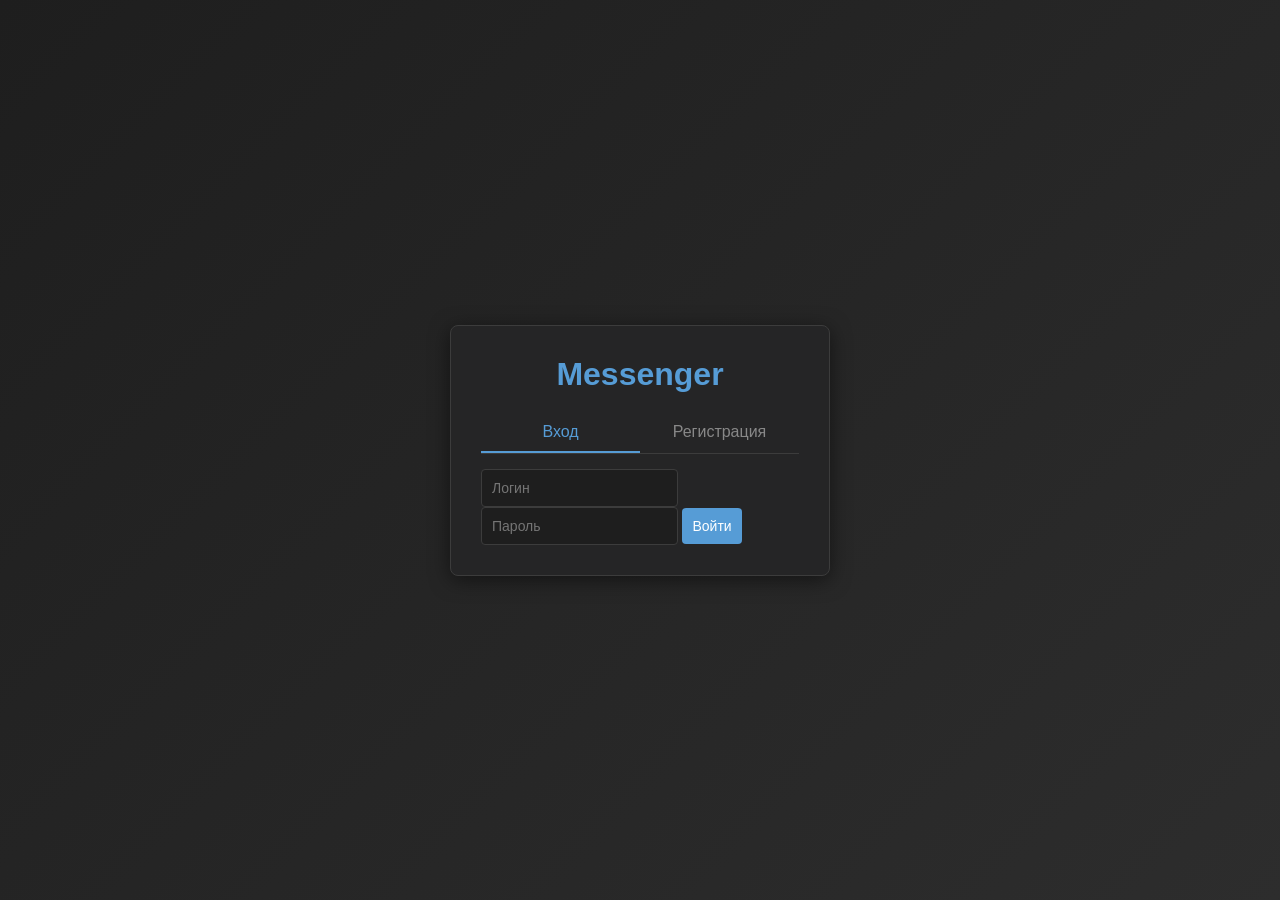
==== frontend/index.html @ b1cd84fe "Создание frontend части, изменение бэка под фронт (исправление недочетов логики эндпоинтов и взятия " ====
<!DOCTYPE html>
<html lang="ru">
<head>
    <meta charset="UTF-8">
    <meta name="viewport" content="width=device-width, initial-scale=1.0">
    <title>Messenger</title>
    <link rel="stylesheet" href="css/style.css">
</head>
<body>

    <!-- ============================================ -->
    <!-- СТРАНИЦА АВТОРИЗАЦИИ (пока не залогинен)    -->
    <!-- ============================================ -->
    <div id="authPage" class="auth-page">
        <div class="auth-container">
            <h1>Messenger</h1>

            <!-- Вкладки: Вход / Регистрация -->
            <div class="tabs">
                <div id="tabLogin" class="tab active" onclick="showLoginForm(); clearAuthError();">Вход</div>
                <div id="tabRegister" class="tab" onclick="showRegisterForm(); clearAuthError();">Регистрация</div>
            </div>

            <!-- Ошибка авторизации -->
            <div id="authError" class="auth-error" style="display:none;"></div>

            <!-- Форма входа -->
            <div id="loginForm" class="auth-form">
                <input id="loginInput" type="text" placeholder="Логин" autocomplete="username">
                <input id="passwordInput" type="password" placeholder="Пароль" autocomplete="current-password">
                <button onclick="handleLogin()">Войти</button>
            </div>

            <!-- Форма регистрации -->
            <div id="registerForm" class="auth-form" style="display:none;">
                <input id="regLoginInput" type="text" placeholder="Логин" autocomplete="off">
                <input id="regPasswordInput" type="password" placeholder="Пароль (мин. 4 символа)" autocomplete="new-password">
                <input id="regNameInput" type="text" placeholder="Имя" autocomplete="off">
                <input id="regSurnameInput" type="text" placeholder="Фамилия (опционально)" autocomplete="off">
                <button onclick="handleRegister()">Зарегистрироваться</button>
            </div>
        </div>
    </div>

    <!-- ============================================ -->
    <!-- ГЛАВНАЯ СТРАНИЦА                             -->
    <!-- ============================================ -->
    <div id="mainPage" class="main-page" style="display:none;">

        <!-- Шапка -->
        <div class="header">
            <span class="header-title">Messenger</span>
            <span id="userDisplayName" class="header-user">Пользователь</span>
            <span id="userCodeDisplay" class="header-usercode"></span>
            <button class="theme-btn" onclick="toggleTheme()" title="Переключить тему">☀</button>
            <button class="logout-btn" onclick="logout()">Выйти</button>
        </div>

        <!-- Основной контент -->
        <div class="content">

            <!-- ======================================== -->
            <!-- ЛЕВАЯ ПАНЕЛЬ (список каналов)            -->
            <!-- ======================================== -->
            <div class="left-panel">
                <h2>Каналы</h2>

                <!-- Создание канала (сворачиваемое) -->
                <button class="toggle-btn" onclick="toggleCreateChannel()">+ Создать канал</button>
                <div id="createChannelPanel" class="create-channel" style="display:none;">
                    <input id="newChannelName" type="text" placeholder="Название">
                    <input id="newChannelDesc" type="text" placeholder="Описание">
                    <button onclick="createChannel()">Создать</button>
                    <button class="cancel-btn" onclick="toggleCreateChannel()">Отмена</button>
                </div>

                <!-- Поиск каналов -->
                <input id="channelSearch" type="text" class="search-input"
                       placeholder="Поиск каналов..." oninput="searchChannels()">

                <!-- Список каналов -->
                <div id="channelList" class="channel-list"></div>

                <!-- Пагинация каналов -->
                <div class="pagination">
                    <button onclick="prevChannelsPage()">←</button>
                    <span id="channelPageInfo">1</span>
                    <button onclick="nextChannelsPage()">→</button>
                </div>
            </div>

            <!-- ======================================== -->
            <!-- ПРАВАЯ ПАНЕЛЬ                            -->
            <!-- ======================================== -->
            <div class="right-panel">

                <!-- Приветствие (когда канал не выбран) -->
                <div id="welcomePanel" class="panel welcome-panel">
                    <h2>Добро пожаловать!</h2>
                    <p>Выберите канал слева, чтобы начать общение.</p>
                </div>

                <!-- Чат (когда выбран канал) -->
                <div id="rightPanel" class="panel right-content" style="display:none;">

                    <!-- Шапка чата: название + кнопка "О канале" -->
                    <div class="chat-header">
                        <h2 id="chatChannelName" class="chat-title">Канал</h2>
                        <button id="channelInfoBtn" class="info-btn">О канале</button>
                    </div>

                    <!-- Сообщения -->
                    <div id="messagesContainer" class="messages-container"></div>

                    <!-- Пагинация сообщений -->
                    <div class="pagination pagination-msg">
                        <button onclick="prevMessagesPage()">←</button>
                        <span id="messagesPageInfo">1</span>
                        <button onclick="nextMessagesPage()">→</button>
                    </div>

                    <!-- Панель отправки сообщения -->
                    <div class="message-input-area">
                        <textarea id="messageInput" class="message-input"
                                  placeholder="Введите сообщение..."
                                  onkeydown="handleMessageKey(event)"></textarea>
                        <button class="send-btn" onclick="sendMessage()">Отправить</button>
                    </div>
                </div>

                <!-- Страница "О канале" -->
                <div id="channelInfoPanel" class="panel channel-info-panel" style="display:none;">

                    <!-- Кнопка "Назад к чату" -->
                    <div class="info-header">
                        <button id="backToChatBtn" class="back-btn">← Назад к чату</button>
                    </div>

                    <h2>О канале</h2>

                    <!-- Основная информация -->
                    <div class="info-section">
                        <div class="info-row">
                            <span class="info-label">Название:</span>
                            <span id="infoName" class="info-value"></span>
                        </div>
                        <div class="info-row">
                            <span class="info-label">Описание:</span>
                            <span id="infoDescription" class="info-value"></span>
                        </div>
                        <div class="info-row">
                            <span class="info-label">Дата создания:</span>
                            <span id="infoDate" class="info-value"></span>
                        </div>
                        <div class="info-row">
                            <span class="info-label">Владелец:</span>
                            <span id="infoOwner" class="info-value"></span>
                        </div>
                    </div>

                    <!-- Участники -->
                    <h3>Участники</h3>
                    <div id="membersList" class="members-list"></div>

                    <!-- Пагинация участников -->
                    <div class="pagination pagination-members">
                        <button onclick="prevMembersPage()">←</button>
                        <span id="membersPageInfo">1</span>
                        <button onclick="nextMembersPage()">→</button>
                    </div>

                    <!-- Инструменты владельца -->
                    <div id="ownerTools" class="owner-tools" style="display:none;">
                        <h3>Управление каналом</h3>

                        <!-- Редактирование -->
                        <div class="tool-section">
                            <h4>Редактировать канал</h4>
                            <input id="editName" type="text" placeholder="Название">
                            <input id="editDescription" type="text" placeholder="Описание">
                            <button onclick="updateChannel()">Сохранить</button>
                        </div>

                        <!-- Добавление участника -->
                        <div class="tool-section">
                            <h4>Добавить участника</h4>
                            <input id="addMemberInput" type="text" placeholder="Код пользователя">
                            <button onclick="addMember()">Добавить</button>
                        </div>

                        <!-- Удаление канала -->
                        <div class="tool-section">
                            <h4>Опасная зона</h4>
                            <button class="danger-btn" onclick="deleteCurrentChannel()">Удалить канал</button>
                        </div>
                    </div>
                </div>

            </div>
        </div>
    </div>

    <!-- ============================================ -->
    <!-- ПОДКЛЮЧЕНИЕ СКРИПТОВ                         -->
    <!-- ============================================ -->
    <script src="js/api.js"></script>
    <script src="js/app.js"></script>

</body>
</html>
---- frontend/css/style.css ----
/* ============================================ */
/* ОСНОВНЫЕ СТИЛИ ДЛЯ MESSENGER               */
/* ============================================ */

* {
    margin: 0;
    padding: 0;
    box-sizing: border-box;
}

body {
    font-family: 'Segoe UI', Tahoma, Arial, sans-serif;
    background: #1e1e1e;
    color: #d4d4d4;
    height: 100vh;
    overflow: hidden;
}

/* ============================================ */
/* СТРАНИЦА АВТОРИЗАЦИИ                        */
/* ============================================ */

.auth-page {
    display: flex;
    justify-content: center;
    align-items: center;
    height: 100vh;
    background: linear-gradient(135deg, #1e1e1e, #2d2d2d);
}

.auth-container {
    background: #252526;
    border: 1px solid #3c3c3c;
    border-radius: 8px;
    padding: 30px;
    width: 380px;
    box-shadow: 0 4px 20px rgba(0,0,0,0.5);
}

.auth-container h1 {
    text-align: center;
    margin-bottom: 20px;
    color: #569cd6;
}

.tabs {
    display: flex;
    margin-bottom: 15px;
    border-bottom: 1px solid #3c3c3c;
}

.tab {
    flex: 1;
    text-align: center;
    padding: 10px;
    cursor: pointer;
    color: #888;
    transition: 0.2s;
}

.tab:hover {
    color: #d4d4d4;
}

.tab.active {
    color: #569cd6;
    border-bottom: 2px solid #569cd6;
}

.auth-error {
    background: #5a1d1d;
    border: 1px solid #8b3a3a;
    color: #f48771;
    padding: 8px;
    border-radius: 4px;
    margin-bottom: 10px;
    text-align: center;
}

.auth-form {
    display: flex;
    flex-direction: column;
    gap: 10px;
}

.auth-form input {
    padding: 10px;
    border: 1px solid #3c3c3c;
    border-radius: 4px;
    background: #1e1e1e;
    color: #d4d4d4;
    font-size: 14px;
}

.auth-form input:focus {
    outline: none;
    border-color: #569cd6;
}

.auth-form button {
    padding: 10px;
    background: #569cd6;
    color: #fff;
    border: none;
    border-radius: 4px;
    font-size: 14px;
    cursor: pointer;
    transition: 0.2s;
}

.auth-form button:hover {
    background: #4b8cc5;
}

/* ============================================ */
/* ГЛАВНАЯ СТРАНИЦА                            */
/* ============================================ */

.main-page {
    display: flex;
    flex-direction: column;
    height: 100vh;
}

.header {
    display: flex;
    align-items: center;
    padding: 10px 20px;
    background: #2d2d2d;
    border-bottom: 1px solid #3c3c3c;
    gap: 15px;
}

.header-title {
    font-size: 18px;
    font-weight: bold;
    color: #569cd6;
}

.header-user {
    margin-left: auto;
    color: #888;
}

.header-usercode {
    color: #569cd6;
    font-size: 12px;
    word-break: break-all;
}

.theme-btn {
    padding: 5px 12px;
    background: #2d2d2d;
    color: #d4d4d4;
    border: 1px solid #3c3c3c;
    border-radius: 4px;
    cursor: pointer;
    font-size: 16px;
}

.theme-btn:hover {
    background: #3c3c3c;
}

.logout-btn {
    padding: 5px 15px;
    background: #5a1d1d;
    color: #f48771;
    border: 1px solid #8b3a3a;
    border-radius: 4px;
    cursor: pointer;
}

.logout-btn:hover {
    background: #6d2222;
}

/* ============================================ */
/* ОСНОВНОЙ КОНТЕНТ (левая + правая панели)    */
/* ============================================ */

.content {
    display: flex;
    flex: 1;
    overflow: hidden;
}

/* ============================================ */
/* ЛЕВАЯ ПАНЕЛЬ (каналы)                       */
/* ============================================ */

.left-panel {
    width: 30%;
    min-width: 250px;
    background: #252526;
    border-right: 1px solid #3c3c3c;
    display: flex;
    flex-direction: column;
    padding: 15px;
}

.left-panel h2 {
    color: #569cd6;
    margin-bottom: 10px;
}

/* Кнопка показать/скрыть создание канала */
.toggle-btn {
    width: 100%;
    padding: 8px;
    background: #2d8c3e;
    color: #fff;
    border: none;
    border-radius: 4px;
    cursor: pointer;
    margin-bottom: 8px;
}

.toggle-btn:hover {
    background: #36a34a;
}

/* Панель создания канала (сворачиваемая) */
.create-channel {
    display: flex;
    flex-direction: column;
    gap: 5px;
    margin-bottom: 10px;
    padding: 10px;
    background: #1e1e1e;
    border: 1px solid #3c3c3c;
    border-radius: 4px;
}

.create-channel input {
    padding: 8px;
    border: 1px solid #3c3c3c;
    border-radius: 4px;
    background: #252526;
    color: #d4d4d4;
    font-size: 13px;
}

.create-channel .create-channel-row {
    display: flex;
    gap: 5px;
}

.create-channel button {
    flex: 1;
    padding: 8px;
    background: #2d8c3e;
    color: #fff;
    border: none;
    border-radius: 4px;
    cursor: pointer;
}

.create-channel button:hover {
    background: #36a34a;
}

.cancel-btn {
    background: #3c3c3c !important;
    color: #d4d4d4 !important;
}

.cancel-btn:hover {
    background: #555 !important;
}

.search-input {
    padding: 8px;
    border: 1px solid #3c3c3c;
    border-radius: 4px;
    background: #1e1e1e;
    color: #d4d4d4;
    margin-bottom: 10px;
    font-size: 13px;
}

.search-input:focus {
    outline: none;
    border-color: #569cd6;
}

.channel-list {
    flex: 1;
    overflow-y: auto;
    margin-bottom: 10px;
}

.channel-btn {
    display: block;
    width: 100%;
    padding: 10px;
    text-align: left;
    background: #1e1e1e;
    color: #d4d4d4;
    border: 1px solid #3c3c3c;
    border-radius: 4px;
    margin-bottom: 4px;
    cursor: pointer;
    transition: 0.2s;
    border-left: 3px solid transparent;
}

.channel-btn:hover {
    background: #2d2d2d;
    border-color: #569cd6;
}

.channel-btn.active {
    background: #2d2d2d;
    border-color: #569cd6;
    color: #569cd6;
}

.channel-btn.has-unread {
    border-left-color: #569cd6;
    background: #1a2a3c;
}

.channel-empty {
    text-align: center;
    color: #888;
    padding: 20px;
}

/* Пагинация */
.pagination {
    display: flex;
    justify-content: space-between;
    align-items: center;
    padding-top: 8px;
    border-top: 1px solid #3c3c3c;
}

.pagination button {
    padding: 5px 12px;
    background: #2d2d2d;
    color: #d4d4d4;
    border: 1px solid #3c3c3c;
    border-radius: 4px;
    cursor: pointer;
}

.pagination button:hover {
    background: #3c3c3c;
}

.pagination span {
    color: #888;
    font-size: 13px;
}

/* Пагинация сообщений (между сообщениями и полем ввода) */
.pagination-msg {
    padding: 6px 12px;
    background: #252526;
}

/* Пагинация участников на странице "о канале" */
.pagination-members {
    margin-top: 6px;
    padding: 6px 0;
    border-top: none;
}

/* ============================================ */
/* ПРАВАЯ ПАНЕЛЬ                               */
/* ============================================ */

.right-panel {
    flex: 1;
    display: flex;
    flex-direction: column;
    overflow: hidden;
}

.panel {
    flex: 1;
    display: flex;
    flex-direction: column;
    overflow: hidden;
}

/* Приветствие */
.welcome-panel {
    display: flex;
    flex-direction: column;
    justify-content: center;
    align-items: center;
    color: #888;
}

.welcome-panel h2 {
    color: #569cd6;
    margin-bottom: 10px;
}

/* ============================================ */
/* ЧАТ                                          */
/* ============================================ */

.right-content {
    display: flex;
    flex-direction: column;
}

.chat-header {
    display: flex;
    align-items: center;
    padding: 12px 20px;
    background: #2d2d2d;
    border-bottom: 1px solid #3c3c3c;
}

.chat-title {
    flex: 1;
    color: #569cd6;
    font-size: 16px;
}

.info-btn {
    padding: 6px 14px;
    background: #2d2d2d;
    color: #569cd6;
    border: 1px solid #569cd6;
    border-radius: 4px;
    cursor: pointer;
    font-size: 13px;
}

.info-btn:hover {
    background: #3c3c3c;
}

/* Контейнер сообщений */
.messages-container {
    flex: 1;
    overflow-y: auto;
    padding: 15px;
    display: flex;
    flex-direction: column;
    gap: 8px;
}

.msg-empty {
    text-align: center;
    color: #888;
    padding: 30px;
}

.message {
    max-width: 70%;
    padding: 10px 14px;
    background: #2d2d2d;
    border: 1px solid #3c3c3c;
    border-radius: 8px;
    align-self: flex-start;
}

.message.my-message {
    align-self: flex-end;
    background: #1a3a5c;
    border-color: #569cd6;
}

.msg-sender {
    font-size: 12px;
    color: #569cd6;
    margin-bottom: 4px;
}

.msg-text {
    font-size: 14px;
    margin-bottom: 4px;
    word-break: break-word;
}

.msg-date {
    font-size: 11px;
    color: #888;
}

.msg-actions {
    margin-top: 6px;
    display: flex;
    gap: 4px;
}

.msg-btn {
    padding: 2px 8px;
    background: #3c3c3c;
    color: #d4d4d4;
    border: 1px solid #555;
    border-radius: 3px;
    cursor: pointer;
    font-size: 12px;
}

.msg-btn:hover {
    background: #555;
}

.msg-btn.delete {
    color: #f48771;
    border-color: #8b3a3a;
}

.msg-btn.delete:hover {
    background: #5a1d1d;
}

/* Панель ввода сообщения */
.message-input-area {
    display: flex;
    padding: 12px;
    background: #2d2d2d;
    border-top: 1px solid #3c3c3c;
    gap: 8px;
}

.message-input {
    flex: 1;
    padding: 10px;
    border: 1px solid #3c3c3c;
    border-radius: 4px;
    background: #1e1e1e;
    color: #d4d4d4;
    font-size: 14px;
    resize: none;
    height: 44px;
}

.message-input:focus {
    outline: none;
    border-color: #569cd6;
}

.send-btn {
    padding: 10px 20px;
    background: #569cd6;
    color: #fff;
    border: none;
    border-radius: 4px;
    cursor: pointer;
    font-size: 14px;
}

.send-btn:hover {
    background: #4b8cc5;
}

/* ============================================ */
/* СТРАНИЦА "О КАНАЛЕ"                         */
/* ============================================ */

.channel-info-panel {
    padding: 20px;
    overflow-y: auto;
}

.info-header {
    margin-bottom: 15px;
}

.back-btn {
    padding: 6px 14px;
    background: #2d2d2d;
    color: #569cd6;
    border: 1px solid #569cd6;
    border-radius: 4px;
    cursor: pointer;
}

.back-btn:hover {
    background: #3c3c3c;
}

.channel-info-panel h2 {
    color: #569cd6;
    margin-bottom: 15px;
}

.channel-info-panel h3 {
    color: #569cd6;
    margin: 20px 0 10px;
}

.channel-info-panel h4 {
    color: #888;
    margin-bottom: 8px;
    font-size: 14px;
}

.info-section {
    background: #252526;
    border: 1px solid #3c3c3c;
    border-radius: 6px;
    padding: 15px;
}

.info-row {
    display: flex;
    justify-content: space-between;
    padding: 6px 0;
    border-bottom: 1px solid #3c3c3c;
}

.info-row:last-child {
    border-bottom: none;
}

.info-label {
    color: #888;
    font-size: 14px;
}

.info-value {
    color: #d4d4d4;
    font-size: 14px;
    max-width: 60%;
    text-align: right;
    word-break: break-word;
}

.members-list {
    background: #252526;
    border: 1px solid #3c3c3c;
    border-radius: 6px;
    padding: 10px;
}

.member-item {
    padding: 6px 10px;
    border-bottom: 1px solid #3c3c3c;
    font-size: 14px;
    display: flex;
    align-items: center;
}

.member-item:last-child {
    border-bottom: none;
}

/* Инструменты владельца */
.owner-tools {
    margin-top: 20px;
}

.tool-section {
    background: #252526;
    border: 1px solid #3c3c3c;
    border-radius: 6px;
    padding: 15px;
    margin-bottom: 10px;
}

.tool-section input {
    padding: 8px;
    border: 1px solid #3c3c3c;
    border-radius: 4px;
    background: #1e1e1e;
    color: #d4d4d4;
    font-size: 13px;
    width: 100%;
    margin-bottom: 6px;
}

.tool-section button {
    padding: 8px 16px;
    background: #569cd6;
    color: #fff;
    border: none;
    border-radius: 4px;
    cursor: pointer;
}

.tool-section button:hover {
    background: #4b8cc5;
}

.danger-btn {
    background: #8b3a3a !important;
    color: #f48771 !important;
}

.danger-btn:hover {
    background: #a34444 !important;
}

/* ============================================ */
/* СКРОЛЛБАР                                    */
/* ============================================ */

::-webkit-scrollbar {
    width: 8px;
}

::-webkit-scrollbar-track {
    background: #1e1e1e;
}

::-webkit-scrollbar-thumb {
    background: #3c3c3c;
    border-radius: 4px;
}

::-webkit-scrollbar-thumb:hover {
    background: #555;
}

/* ============================================ */
/* СВЕТЛАЯ ТЕМА                                 */
/* ============================================ */

body.light-theme {
    background: #f5f5f5;
    color: #333;
}

body.light-theme .auth-page {
    background: linear-gradient(135deg, #e8e8e8, #d0d0d0);
}

body.light-theme .auth-container {
    background: #fff;
    border-color: #ddd;
}

body.light-theme .auth-container h1 {
    color: #1a73e8;
}

body.light-theme .tab {
    color: #888;
}

body.light-theme .tab.active {
    color: #1a73e8;
    border-bottom-color: #1a73e8;
}

body.light-theme .auth-error {
    background: #fce4e4;
    border-color: #e8a0a0;
    color: #c0392b;
}

body.light-theme .auth-form input {
    background: #fff;
    border-color: #ddd;
    color: #333;
}

body.light-theme .auth-form input:focus {
    border-color: #1a73e8;
}

body.light-theme .auth-form button {
    background: #1a73e8;
}

body.light-theme .auth-form button:hover {
    background: #1557b0;
}

body.light-theme .header {
    background: #fff;
    border-bottom-color: #ddd;
}

body.light-theme .header-title {
    color: #1a73e8;
}

body.light-theme .header-user {
    color: #888;
}

body.light-theme .header-usercode {
    color: #1a73e8;
}

body.light-theme .theme-btn {
    background: #e8e8e8;
    color: #555;
    border-color: #ddd;
}

body.light-theme .theme-btn:hover {
    background: #ddd;
}

body.light-theme .left-panel {
    background: #fff;
    border-right-color: #ddd;
}

body.light-theme .left-panel h2 {
    color: #1a73e8;
}

body.light-theme .toggle-btn {
    background: #27ae60;
}

body.light-theme .toggle-btn:hover {
    background: #2ecc71;
}

body.light-theme .create-channel {
    background: #f5f5f5;
    border-color: #ddd;
}

body.light-theme .create-channel input {
    background: #fff;
    border-color: #ddd;
    color: #333;
}

body.light-theme .search-input {
    background: #fff;
    border-color: #ddd;
    color: #333;
}

body.light-theme .search-input:focus {
    border-color: #1a73e8;
}

body.light-theme .channel-list {
    background: transparent;
}

body.light-theme .channel-btn {
    background: #f5f5f5;
    color: #333;
    border-color: #e0e0e0;
}

body.light-theme .channel-btn:hover {
    background: #e8e8e8;
    border-color: #1a73e8;
}

body.light-theme .channel-btn.active {
    background: #e3f2fd;
    border-color: #1a73e8;
    color: #1a73e8;
}

body.light-theme .channel-btn.has-unread {
    border-left-color: #1a73e8;
    background: #e8f0fe;
}

body.light-theme .channel-empty {
    color: #888;
}

body.light-theme .pagination {
    border-top-color: #ddd;
}

body.light-theme .pagination button {
    background: #e8e8e8;
    color: #333;
    border-color: #ddd;
}

body.light-theme .pagination button:hover {
    background: #ddd;
}

body.light-theme .pagination span {
    color: #888;
}

body.light-theme .chat-header {
    background: #fff;
    border-bottom-color: #ddd;
}

body.light-theme .chat-title {
    color: #1a73e8;
}

body.light-theme .info-btn {
    background: #e8e8e8;
    color: #1a73e8;
    border-color: #1a73e8;
}

body.light-theme .info-btn:hover {
    background: #ddd;
}

body.light-theme .messages-container {
    background: #fafafa;
}

body.light-theme .msg-empty {
    color: #888;
}

body.light-theme .message {
    background: #fff;
    border-color: #e0e0e0;
}

body.light-theme .message.my-message {
    background: #e3f2fd;
    border-color: #1a73e8;
}

body.light-theme .msg-sender {
    color: #1a73e8;
}

body.light-theme .msg-date {
    color: #888;
}

body.light-theme .msg-btn {
    background: #e8e8e8;
    color: #333;
    border-color: #ccc;
}

body.light-theme .msg-btn:hover {
    background: #ddd;
}

body.light-theme .message-input-area {
    background: #fff;
    border-top-color: #ddd;
}

body.light-theme .message-input {
    background: #fff;
    border-color: #ddd;
    color: #333;
}

body.light-theme .message-input:focus {
    border-color: #1a73e8;
}

body.light-theme .send-btn {
    background: #1a73e8;
}

body.light-theme .send-btn:hover {
    background: #1557b0;
}

body.light-theme .channel-info-panel {
    background: #fafafa;
}

body.light-theme .back-btn {
    background: #e8e8e8;
    color: #1a73e8;
    border-color: #1a73e8;
}

body.light-theme .back-btn:hover {
    background: #ddd;
}

body.light-theme .channel-info-panel h2,
body.light-theme .channel-info-panel h3 {
    color: #1a73e8;
}

body.light-theme .channel-info-panel h4 {
    color: #888;
}

body.light-theme .info-section {
    background: #fff;
    border-color: #e0e0e0;
}

body.light-theme .info-row {
    border-bottom-color: #eee;
}

body.light-theme .info-label {
    color: #888;
}

body.light-theme .info-value {
    color: #333;
}

body.light-theme .members-list {
    background: #fff;
    border-color: #e0e0e0;
}

body.light-theme .member-item {
    border-bottom-color: #eee;
}

body.light-theme .tool-section {
    background: #fff;
    border-color: #e0e0e0;
}

body.light-theme .tool-section input {
    background: #fff;
    border-color: #ddd;
    color: #333;
}

body.light-theme .tool-section button {
    background: #1a73e8;
}

body.light-theme .tool-section button:hover {
    background: #1557b0;
}

body.light-theme .welcome-panel {
    color: #888;
}

body.light-theme .welcome-panel h2 {
    color: #1a73e8;
}

body.light-theme ::-webkit-scrollbar-track {
    background: #f0f0f0;
}

body.light-theme ::-webkit-scrollbar-thumb {
    background: #ccc;
}

body.light-theme ::-webkit-scrollbar-thumb:hover {
    background: #aaa;
}
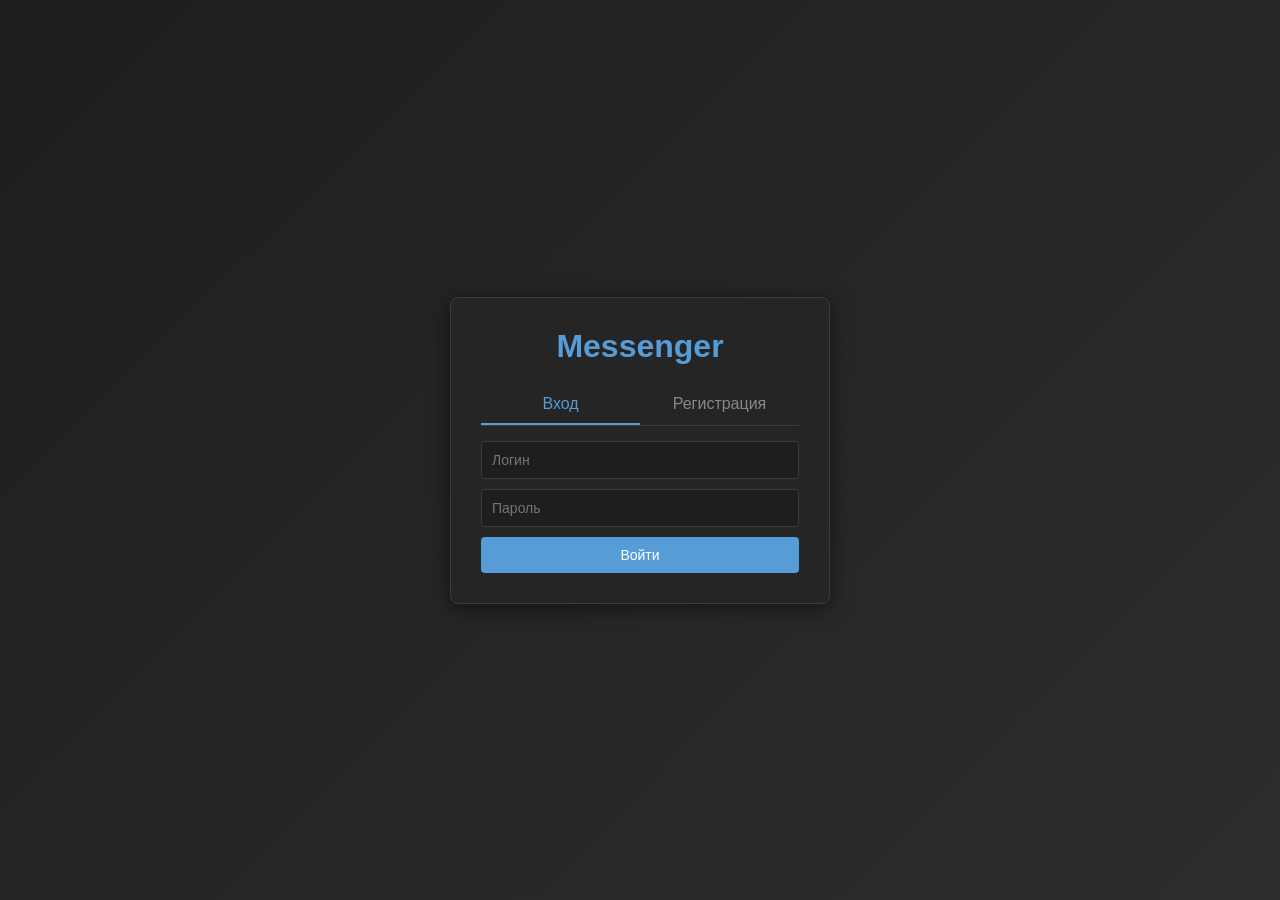
==== commit 4e206aea: "Декомпозиция клиентской логики (frontend) на файлы, добавление подробной документации на проект" ====
--- a/frontend/index.html
+++ b/frontend/index.html
@@ -7,204 +7,14 @@
     <link rel="stylesheet" href="css/style.css">
 </head>
 <body>
-
-    <!-- ============================================ -->
-    <!-- СТРАНИЦА АВТОРИЗАЦИИ (пока не залогинен)    -->
-    <!-- ============================================ -->
-    <div id="authPage" class="auth-page">
-        <div class="auth-container">
-            <h1>Messenger</h1>
-
-            <!-- Вкладки: Вход / Регистрация -->
-            <div class="tabs">
-                <div id="tabLogin" class="tab active" onclick="showLoginForm(); clearAuthError();">Вход</div>
-                <div id="tabRegister" class="tab" onclick="showRegisterForm(); clearAuthError();">Регистрация</div>
-            </div>
-
-            <!-- Ошибка авторизации -->
-            <div id="authError" class="auth-error" style="display:none;"></div>
-
-            <!-- Форма входа -->
-            <div id="loginForm" class="auth-form">
-                <input id="loginInput" type="text" placeholder="Логин" autocomplete="username">
-                <input id="passwordInput" type="password" placeholder="Пароль" autocomplete="current-password">
-                <button onclick="handleLogin()">Войти</button>
-            </div>
-
-            <!-- Форма регистрации -->
-            <div id="registerForm" class="auth-form" style="display:none;">
-                <input id="regLoginInput" type="text" placeholder="Логин" autocomplete="off">
-                <input id="regPasswordInput" type="password" placeholder="Пароль (мин. 4 символа)" autocomplete="new-password">
-                <input id="regNameInput" type="text" placeholder="Имя" autocomplete="off">
-                <input id="regSurnameInput" type="text" placeholder="Фамилия (опционально)" autocomplete="off">
-                <button onclick="handleRegister()">Зарегистрироваться</button>
-            </div>
-        </div>
-    </div>
-
-    <!-- ============================================ -->
-    <!-- ГЛАВНАЯ СТРАНИЦА                             -->
-    <!-- ============================================ -->
-    <div id="mainPage" class="main-page" style="display:none;">
-
-        <!-- Шапка -->
-        <div class="header">
-            <span class="header-title">Messenger</span>
-            <span id="userDisplayName" class="header-user">Пользователь</span>
-            <span id="userCodeDisplay" class="header-usercode"></span>
-            <button class="theme-btn" onclick="toggleTheme()" title="Переключить тему">☀</button>
-            <button class="logout-btn" onclick="logout()">Выйти</button>
-        </div>
-
-        <!-- Основной контент -->
-        <div class="content">
-
-            <!-- ======================================== -->
-            <!-- ЛЕВАЯ ПАНЕЛЬ (список каналов)            -->
-            <!-- ======================================== -->
-            <div class="left-panel">
-                <h2>Каналы</h2>
-
-                <!-- Создание канала (сворачиваемое) -->
-                <button class="toggle-btn" onclick="toggleCreateChannel()">+ Создать канал</button>
-                <div id="createChannelPanel" class="create-channel" style="display:none;">
-                    <input id="newChannelName" type="text" placeholder="Название">
-                    <input id="newChannelDesc" type="text" placeholder="Описание">
-                    <button onclick="createChannel()">Создать</button>
-                    <button class="cancel-btn" onclick="toggleCreateChannel()">Отмена</button>
-                </div>
-
-                <!-- Поиск каналов -->
-                <input id="channelSearch" type="text" class="search-input"
-                       placeholder="Поиск каналов..." oninput="searchChannels()">
-
-                <!-- Список каналов -->
-                <div id="channelList" class="channel-list"></div>
-
-                <!-- Пагинация каналов -->
-                <div class="pagination">
-                    <button onclick="prevChannelsPage()">←</button>
-                    <span id="channelPageInfo">1</span>
-                    <button onclick="nextChannelsPage()">→</button>
-                </div>
-            </div>
-
-            <!-- ======================================== -->
-            <!-- ПРАВАЯ ПАНЕЛЬ                            -->
-            <!-- ======================================== -->
-            <div class="right-panel">
-
-                <!-- Приветствие (когда канал не выбран) -->
-                <div id="welcomePanel" class="panel welcome-panel">
-                    <h2>Добро пожаловать!</h2>
-                    <p>Выберите канал слева, чтобы начать общение.</p>
-                </div>
-
-                <!-- Чат (когда выбран канал) -->
-                <div id="rightPanel" class="panel right-content" style="display:none;">
-
-                    <!-- Шапка чата: название + кнопка "О канале" -->
-                    <div class="chat-header">
-                        <h2 id="chatChannelName" class="chat-title">Канал</h2>
-                        <button id="channelInfoBtn" class="info-btn">О канале</button>
-                    </div>
-
-                    <!-- Сообщения -->
-                    <div id="messagesContainer" class="messages-container"></div>
-
-                    <!-- Пагинация сообщений -->
-                    <div class="pagination pagination-msg">
-                        <button onclick="prevMessagesPage()">←</button>
-                        <span id="messagesPageInfo">1</span>
-                        <button onclick="nextMessagesPage()">→</button>
-                    </div>
-
-                    <!-- Панель отправки сообщения -->
-                    <div class="message-input-area">
-                        <textarea id="messageInput" class="message-input"
-                                  placeholder="Введите сообщение..."
-                                  onkeydown="handleMessageKey(event)"></textarea>
-                        <button class="send-btn" onclick="sendMessage()">Отправить</button>
-                    </div>
-                </div>
-
-                <!-- Страница "О канале" -->
-                <div id="channelInfoPanel" class="panel channel-info-panel" style="display:none;">
-
-                    <!-- Кнопка "Назад к чату" -->
-                    <div class="info-header">
-                        <button id="backToChatBtn" class="back-btn">← Назад к чату</button>
-                    </div>
-
-                    <h2>О канале</h2>
-
-                    <!-- Основная информация -->
-                    <div class="info-section">
-                        <div class="info-row">
-                            <span class="info-label">Название:</span>
-                            <span id="infoName" class="info-value"></span>
-                        </div>
-                        <div class="info-row">
-                            <span class="info-label">Описание:</span>
-                            <span id="infoDescription" class="info-value"></span>
-                        </div>
-                        <div class="info-row">
-                            <span class="info-label">Дата создания:</span>
-                            <span id="infoDate" class="info-value"></span>
-                        </div>
-                        <div class="info-row">
-                            <span class="info-label">Владелец:</span>
-                            <span id="infoOwner" class="info-value"></span>
-                        </div>
-                    </div>
-
-                    <!-- Участники -->
-                    <h3>Участники</h3>
-                    <div id="membersList" class="members-list"></div>
-
-                    <!-- Пагинация участников -->
-                    <div class="pagination pagination-members">
-                        <button onclick="prevMembersPage()">←</button>
-                        <span id="membersPageInfo">1</span>
-                        <button onclick="nextMembersPage()">→</button>
-                    </div>
-
-                    <!-- Инструменты владельца -->
-                    <div id="ownerTools" class="owner-tools" style="display:none;">
-                        <h3>Управление каналом</h3>
-
-                        <!-- Редактирование -->
-                        <div class="tool-section">
-                            <h4>Редактировать канал</h4>
-                            <input id="editName" type="text" placeholder="Название">
-                            <input id="editDescription" type="text" placeholder="Описание">
-                            <button onclick="updateChannel()">Сохранить</button>
-                        </div>
-
-                        <!-- Добавление участника -->
-                        <div class="tool-section">
-                            <h4>Добавить участника</h4>
-                            <input id="addMemberInput" type="text" placeholder="Код пользователя">
-                            <button onclick="addMember()">Добавить</button>
-                        </div>
-
-                        <!-- Удаление канала -->
-                        <div class="tool-section">
-                            <h4>Опасная зона</h4>
-                            <button class="danger-btn" onclick="deleteCurrentChannel()">Удалить канал</button>
-                        </div>
-                    </div>
-                </div>
-
-            </div>
-        </div>
-    </div>
-
-    <!-- ============================================ -->
-    <!-- ПОДКЛЮЧЕНИЕ СКРИПТОВ                         -->
-    <!-- ============================================ -->
+    <div id="app"></div>
     <script src="js/api.js"></script>
+    <script src="js/utils.js"></script>
+    <script src="js/auth.js"></script>
+    <script src="js/channels.js"></script>
+    <script src="js/chat.js"></script>
+    <script src="js/channel-info.js"></script>
+    <script src="js/push-handler.js"></script>
     <script src="js/app.js"></script>
-
 </body>
 </html>
--- a/frontend/css/style.css
+++ b/frontend/css/style.css
@@ -125,6 +125,7 @@
 .header {
     display: flex;
     align-items: center;
+    flex-wrap: wrap;
     padding: 10px 20px;
     background: #2d2d2d;
     border-bottom: 1px solid #3c3c3c;
@@ -145,7 +146,10 @@
 .header-usercode {
     color: #569cd6;
     font-size: 12px;
-    word-break: break-all;
+    overflow: hidden;
+    text-overflow: ellipsis;
+    white-space: nowrap;
+    max-width: 250px;
 }
 
 .theme-btn {
@@ -1045,3 +1049,82 @@
 body.light-theme ::-webkit-scrollbar-thumb:hover {
     background: #aaa;
 }
+
+/* ============================================ */
+/* АДАПТАЦИЯ ПОД МОБИЛЬНЫЕ УСТРОЙСТВА           */
+/* ============================================ */
+
+@media (max-width: 768px) {
+    .header {
+        gap: 6px;
+        padding: 6px 10px;
+    }
+
+    .header-user {
+        margin-left: 0;
+        font-size: 12px;
+    }
+
+    .header-usercode {
+        max-width: 100%;
+        width: 100%;
+        font-size: 11px;
+    }
+
+    .header-title {
+        font-size: 16px;
+    }
+
+    .theme-btn {
+        padding: 4px 10px;
+        font-size: 14px;
+    }
+
+    .logout-btn {
+        padding: 4px 12px;
+        font-size: 13px;
+    }
+
+    .content {
+        flex-direction: column;
+    }
+
+    .left-panel {
+        width: 100%;
+        min-width: 0;
+        max-height: 35vh;
+        border-right: none;
+        border-bottom: 1px solid #3c3c3c;
+        padding: 10px;
+    }
+
+    body.light-theme .left-panel {
+        border-bottom-color: #ddd;
+    }
+
+    .right-panel {
+        min-height: 0;
+    }
+
+    .messages-container {
+        padding: 10px;
+    }
+
+    .message-input-area {
+        padding: 8px;
+    }
+
+    .message-input {
+        height: 38px;
+        font-size: 13px;
+    }
+
+    .send-btn {
+        padding: 8px 14px;
+        font-size: 13px;
+    }
+
+    .channel-info-panel {
+        padding: 12px;
+    }
+}
